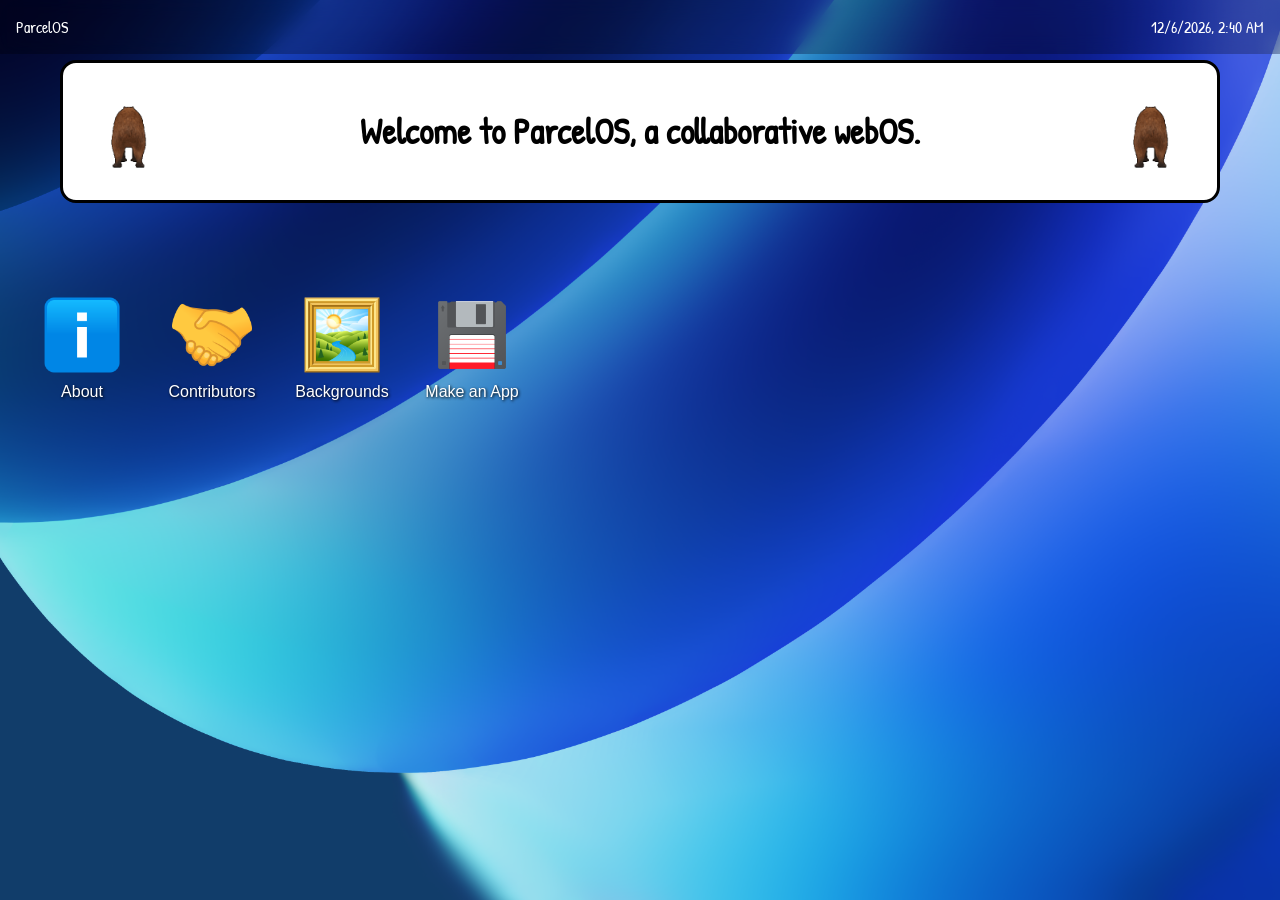
==== index.html @ aa90295a "info on how to make apps" ====
<!DOCTYPE html>
<html lang="en">

<head>
    <meta charset="UTF-8">
    <meta name="viewport" content="width=device-width, initial-scale=1.0">

    <title>ParcelOS</title>

    <link rel="preconnect" href="https://fonts.googleapis.com">
    <link rel="preconnect" href="https://fonts.gstatic.com" crossorigin>
    <link href="https://fonts.googleapis.com/css2?family=Patrick+Hand&display=swap" rel="stylesheet">

    <link rel="stylesheet" href="./style.css">
    <script src="./script.js" defer></script>
</head>

<body>

    <div class="topbar">
        <p>ParcelOS</p>
        <p id="clock">11/19/2026 8:45 PM</p>
    </div>

    <!--<h1>ParcelOS</h1>-->

    <div class="welcome" style="margin:60px">
        <img src="./assets/spinning-capybara.gif" alt="Spinning capybara">
        <h2>Welcome to ParcelOS, a collaborative webOS.</h2>
        <img src="./assets/spinning-capybara.gif" alt="Spinning capybara">
    </div>

    <div class="desktop">

        <div class="desktop-app" onclick="openApp('About ParcelOS', './apps/about.html')"> <!---About app-->
            <img src="./assets/info.png" alt="About ParcelOS">
            <p>About</p>
        </div>

        <div class="desktop-app" onclick="openApp('Contributors', './apps/contributors.html')">   <!---Contrib app-->
            <img src="./assets/contrib.png" alt="Contributors">
            <p>Contributors</p>
        </div>

        <div class="desktop-app" onclick="openApp('Backgrounds', './apps/backgrounds.html')">
            <img src="./assets/backgrounds.png" alt="Backgrounds">
            <p>Backgrounds</p>
        </div>

        <div class="desktop-app" onclick="openApp('Make An App', './apps/makeanapp.html')"> <!---Make an app-->
            <img src="./assets/floppy.png" alt="Make an App">
            <p>Make an App</p>
        </div>

    </div>

    <div id="windowContainer"></div>

</body>
</html>
---- style.css ----
* {
    box-sizing: border-box;
}

html, body {
    margin: 0;
    padding: 0;
    width: 100%;
    min-height: 100%;
    overflow-x: hidden;
}

body {
    background-size: cover;
    background-position: center;
    background-repeat: no-repeat;
    min-height: 100vh;
}

h1 {
    font-family: 'Patrick Hand', serif;
    font-size: 75px;
    text-align: center;
}

h2 {
    font-family: 'Patrick Hand', serif;
    font-size: 35px;
    text-align: center;
}

.topbar {
    position: absolute;
    top: 0;
    left: 0;
    width: 100%;
    display: flex;
    justify-content: space-between;
    align-items: center;
    backdrop-filter: blur(10px);
    background-color: rgba(0, 0, 0, 0.25);
    color: white;
    padding: 0 16px;
}

.topbar p {
    font-family: 'Patrick Hand', Serif;
    margin: 16px 0;
    transition: transform 0.15s ease-out;
}

.welcome {
    margin: 0 16px;
    padding: 16px;
    background-color: white;
    border: solid;
    border-radius: 16px;
    display: flex;
    align-items: center;
    justify-content: space-between;
    gap: 20px;
}

.welcome img {
    width: 100px;
    height: auto;
    flex-shrink: 0;
}

.welcome h2 {
    flex: 1;
}

.desktop {
    display: grid;
    grid-template-columns: repeat(5, 100px);
    gap: 30px;
    padding: 32px;
    justify-content: start;
    align-items: start;
}

.desktop-app {
    width: 100px;
    display: flex;
    flex-direction: column;
    align-items: center;
    cursor: pointer;
    transition: scale 0.2s ease-in-out;
}

.desktop-app:hover {
    scale: 1.1;
}

.desktop-app img {
    width: 80px;
    height: 80px;
    object-fit: contain;
}

.desktop-app p {
    font-family: Arial, sans-serif;
    color: white;
    text-shadow: 1px 1px 3px black;
    text-align: center;
    margin-top: 8px;
}

.window {
    position: fixed;
    width: min(700px, calc(100vw - 32px));
    height: min(500px, calc(100vh - 32px));
    background: white;
    border: 1px solid #888;
    border-radius: 12px;
    overflow: hidden;
    box-shadow: 0 10px 40px rgba(0, 0, 0, 0.3);
    display: flex;
    flex-direction: column;
}

.window-titlebar {
    height: 40px;
    min-height: 40px;
    background: #333;
    color: white;
    display: flex;
    align-items: center;
    justify-content: space-between;
    padding: 0 12px;
    cursor: grab;
    user-select: none;
}

.window-titlebar:active {
    cursor: grabbing;
}

.window-controls {
    display: flex;
    gap: 8px;
}

.window-titlebar button {
    background: transparent;
    border: none;
    color: white;
    font-size: 18px;
    cursor: pointer;
}

.window iframe {
    width: 100%;
    flex: 1;
    border: none;
    display: block;
}

@media (max-width: 600px) {
    h1 {
        font-size: 55px;
    }

    h2 {
        font-size: 26px;
    }

    .welcome img {
        width: 55px;
    }

    .welcome {
        gap: 8px;
    }

    .desktop {
        grid-template-columns: repeat(5, minmax(0, 1fr));
        gap: 12px;
        padding: 16px;
    }

    .desktop-app {
        width: 100%;
    }

    .desktop-app img {
        width: 55px;
        height: 55px;
    }
}
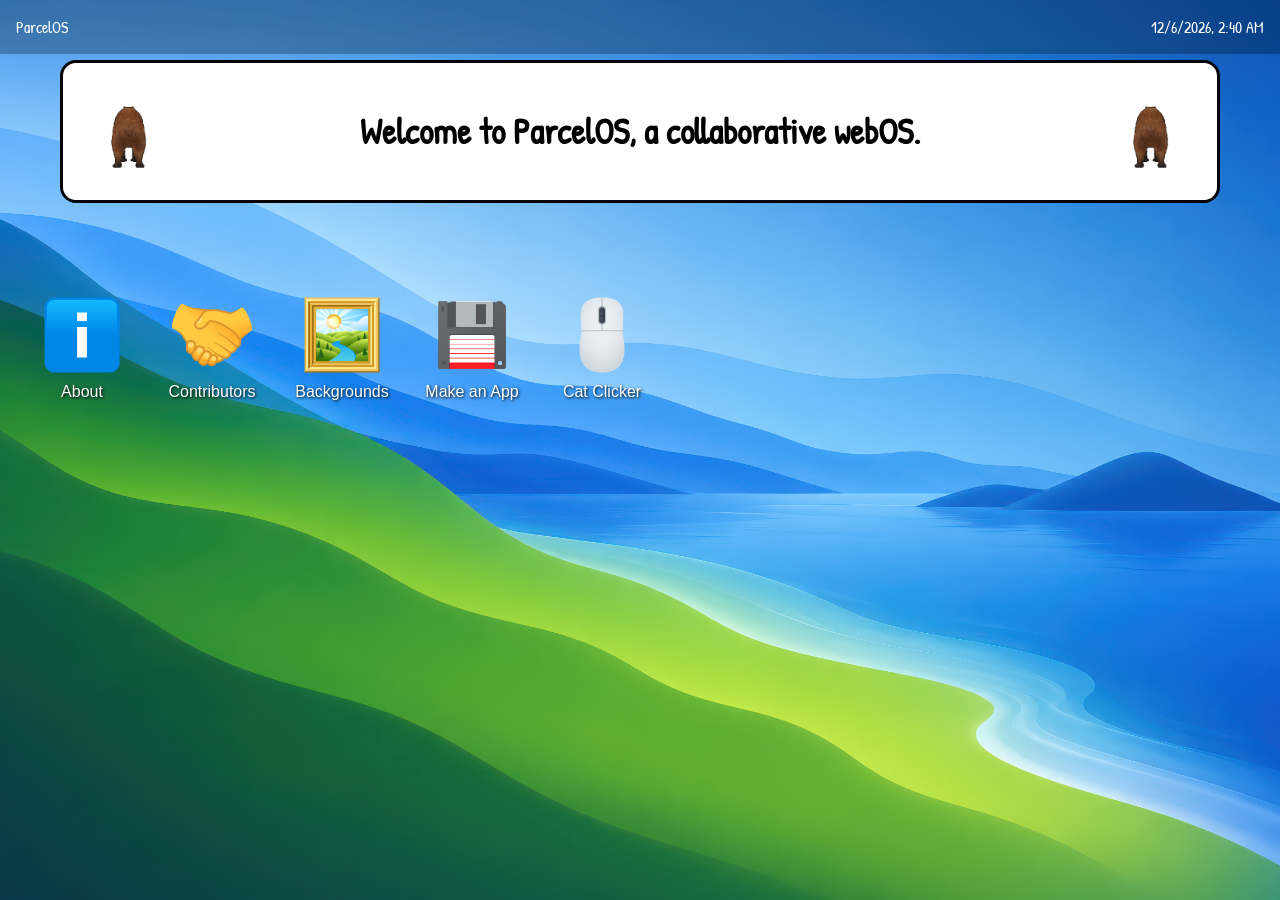
==== commit 694cabd3: "CAT CLICKER" ====
--- a/index.html
+++ b/index.html
@@ -51,7 +51,11 @@
             <img src="./assets/floppy.png" alt="Make an App">
             <p>Make an App</p>
         </div>
-
+        
+        <div class="desktop-app" onclick="openApp('Cat Clicker', './apps/clicker.html')"> <!---Clicker-->
+            <img src="./assets/clicker.png" alt="Clicker">
+            <p>Cat Clicker</p>
+        </div>
     </div>
 
     <div id="windowContainer"></div>
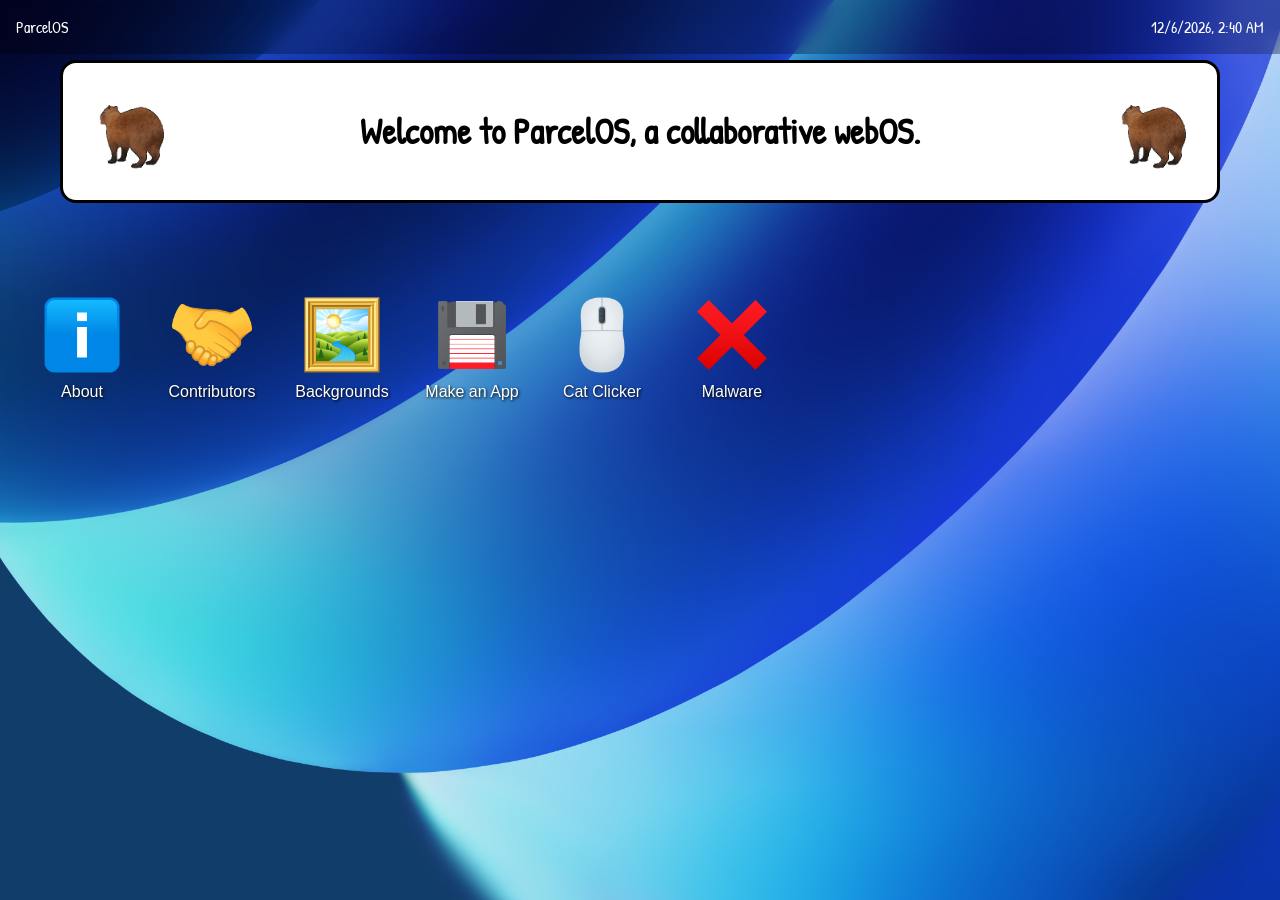
==== commit c854dcb5: "malware! now you can get haxxored" ====
--- a/index.html
+++ b/index.html
@@ -56,6 +56,10 @@
             <img src="./assets/clicker.png" alt="Clicker">
             <p>Cat Clicker</p>
         </div>
+            <div class="desktop-app" onclick="openMalwareWindows()"> <!---Malware-->
+            <img src="./assets/malware.png" alt="Malware">
+            <p>Malware</p>
+        </div>
     </div>
 
     <div id="windowContainer"></div>
--- a/style.css
+++ b/style.css
@@ -74,7 +74,7 @@
 
 .desktop {
     display: grid;
-    grid-template-columns: repeat(5, 100px);
+    grid-template-columns: repeat(10, 100px);
     gap: 30px;
     padding: 32px;
     justify-content: start;
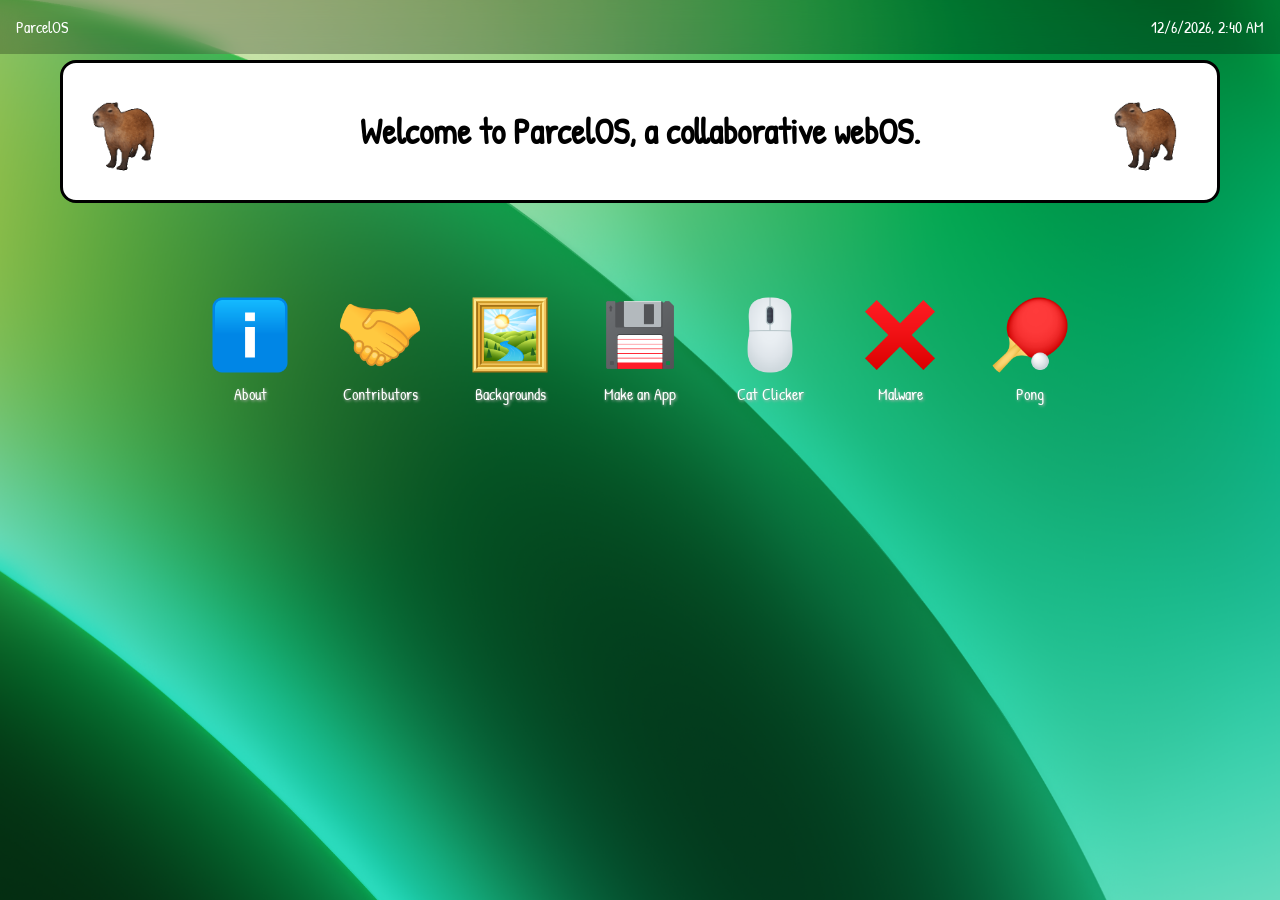
==== commit 9aad9aa9: "Added Ziv's Pong game!" ====
--- a/index.html
+++ b/index.html
@@ -60,6 +60,10 @@
             <img src="./assets/malware.png" alt="Malware">
             <p>Malware</p>
         </div>
+            <div class="desktop-app" onclick="openApp('Pong', './apps/pong.html')"> <!---Pong-->
+            <img src="./assets/pong.png" alt="Pong">
+            <p>Pong</p>
+        </div>
     </div>
 
     <div id="windowContainer"></div>
--- a/style.css
+++ b/style.css
@@ -74,10 +74,10 @@
 
 .desktop {
     display: grid;
-    grid-template-columns: repeat(10, 100px);
+    grid-template-columns: repeat(7, 100px);
     gap: 30px;
     padding: 32px;
-    justify-content: start;
+    justify-content: center;
     align-items: start;
 }
 
@@ -101,9 +101,9 @@
 }
 
 .desktop-app p {
-    font-family: Arial, sans-serif;
+    font-family: 'Patrick Hand';
     color: white;
-    text-shadow: 1px 1px 3px black;
+    text-shadow: 1px 1px 3px rgb(189, 182, 182);
     text-align: center;
     margin-top: 8px;
 }
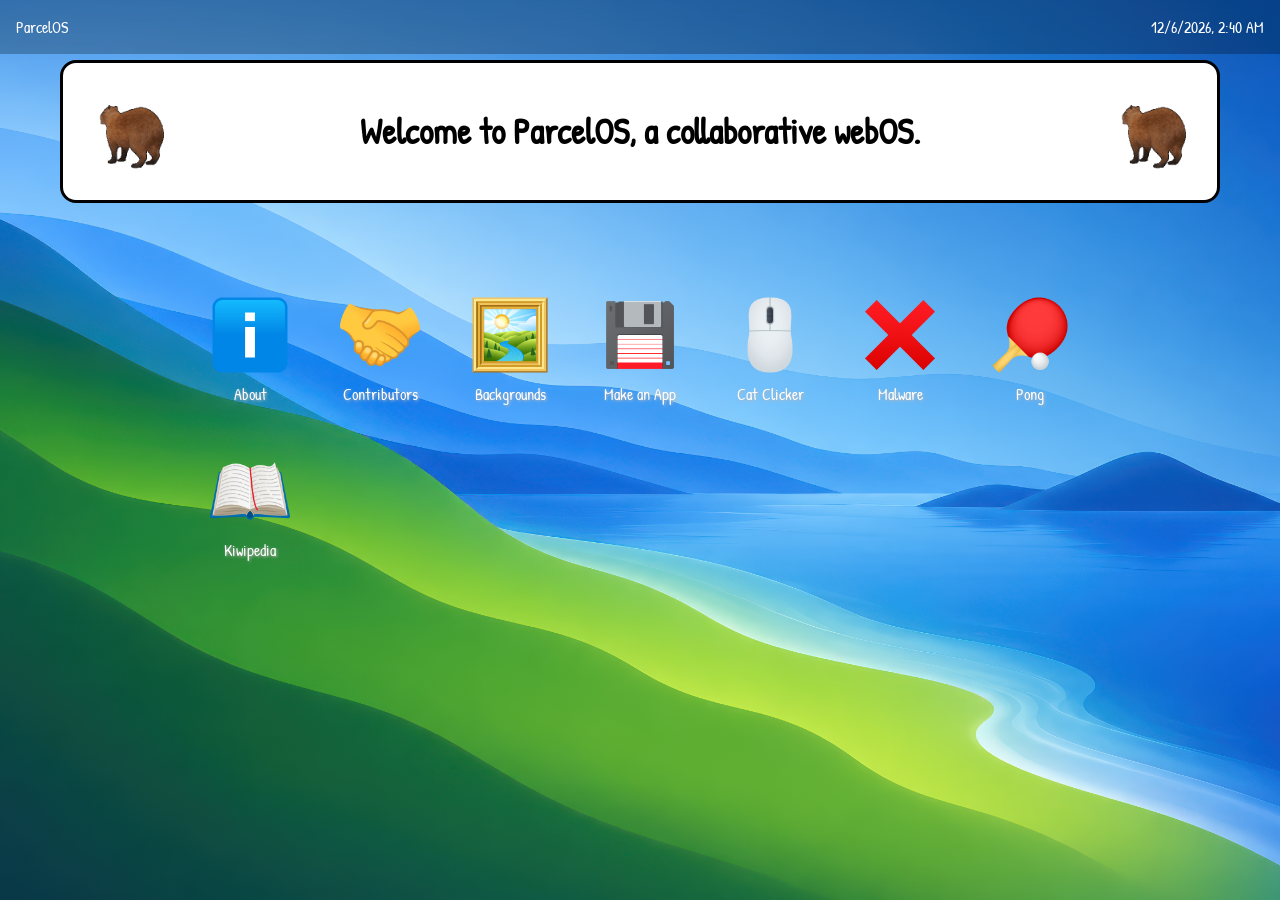
==== commit 43d62834: "kiwipedia" ====
--- a/index.html
+++ b/index.html
@@ -64,6 +64,10 @@
             <img src="./assets/pong.png" alt="Pong">
             <p>Pong</p>
         </div>
+            <div class="desktop-app" onclick="openApp('Kiwipedia', './apps/kiwipedia.html')"> <!---Kiwipedia-->
+            <img src="./assets/kiwipedia.png" alt="Kiwipedia">
+            <p>Kiwipedia</p>
+        </div>
     </div>
 
     <div id="windowContainer"></div>
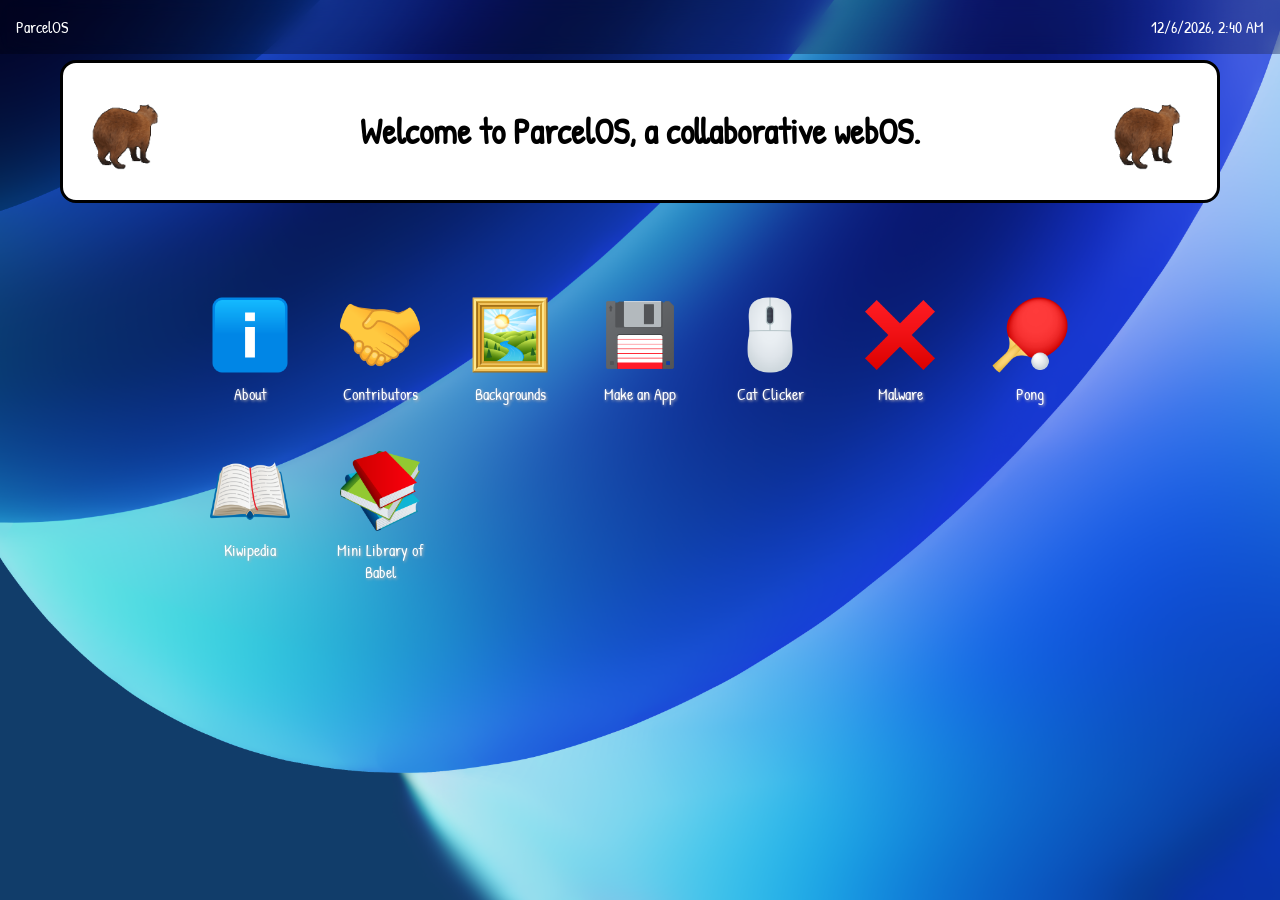
==== commit 74b6f445: "Mini library of babel!" ====
--- a/index.html
+++ b/index.html
@@ -68,6 +68,10 @@
             <img src="./assets/kiwipedia.png" alt="Kiwipedia">
             <p>Kiwipedia</p>
         </div>
+        <div class="desktop-app" onclick="openApp('Babel', './apps/babel.html')">
+            <img src="./assets/babel.png" alt="Library of Babel">
+            <p>Mini Library of Babel</p>
+        </div>
     </div>
 
     <div id="windowContainer"></div>
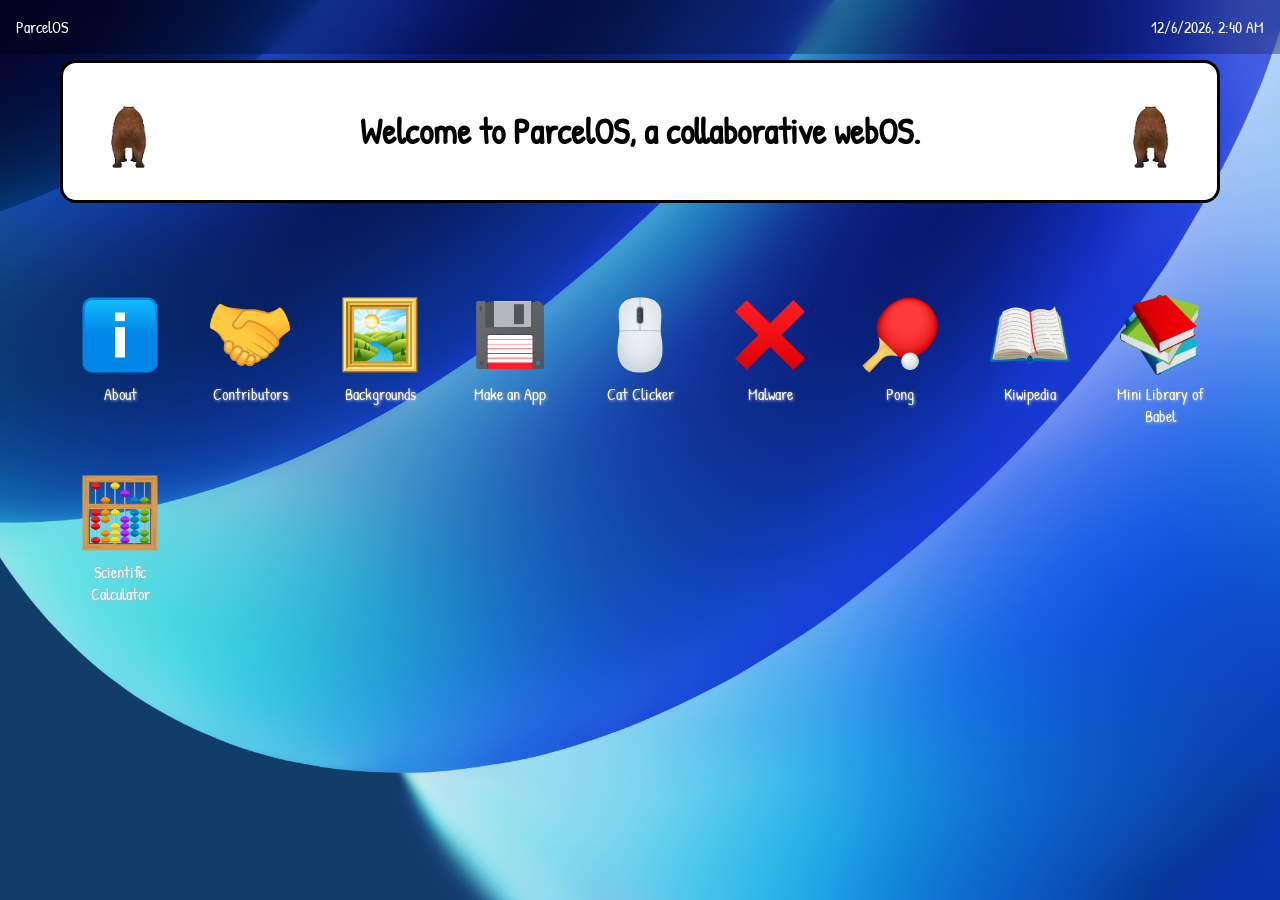
==== commit 886abcf2: "Added Prathika's scientific calculator" ====
--- a/index.html
+++ b/index.html
@@ -72,6 +72,10 @@
             <img src="./assets/babel.png" alt="Library of Babel">
             <p>Mini Library of Babel</p>
         </div>
+            <div class="desktop-app" onclick="openApp('Calculator', './apps/calculator.html')">
+            <img src="./assets/calculator.png" alt="Calculator">
+            <p>Scientific Calculator</p>
+        </div>
     </div>
 
     <div id="windowContainer"></div>
--- a/style.css
+++ b/style.css
@@ -74,7 +74,7 @@
 
 .desktop {
     display: grid;
-    grid-template-columns: repeat(7, 100px);
+    grid-template-columns: repeat(9, 100px);
     gap: 30px;
     padding: 32px;
     justify-content: center;
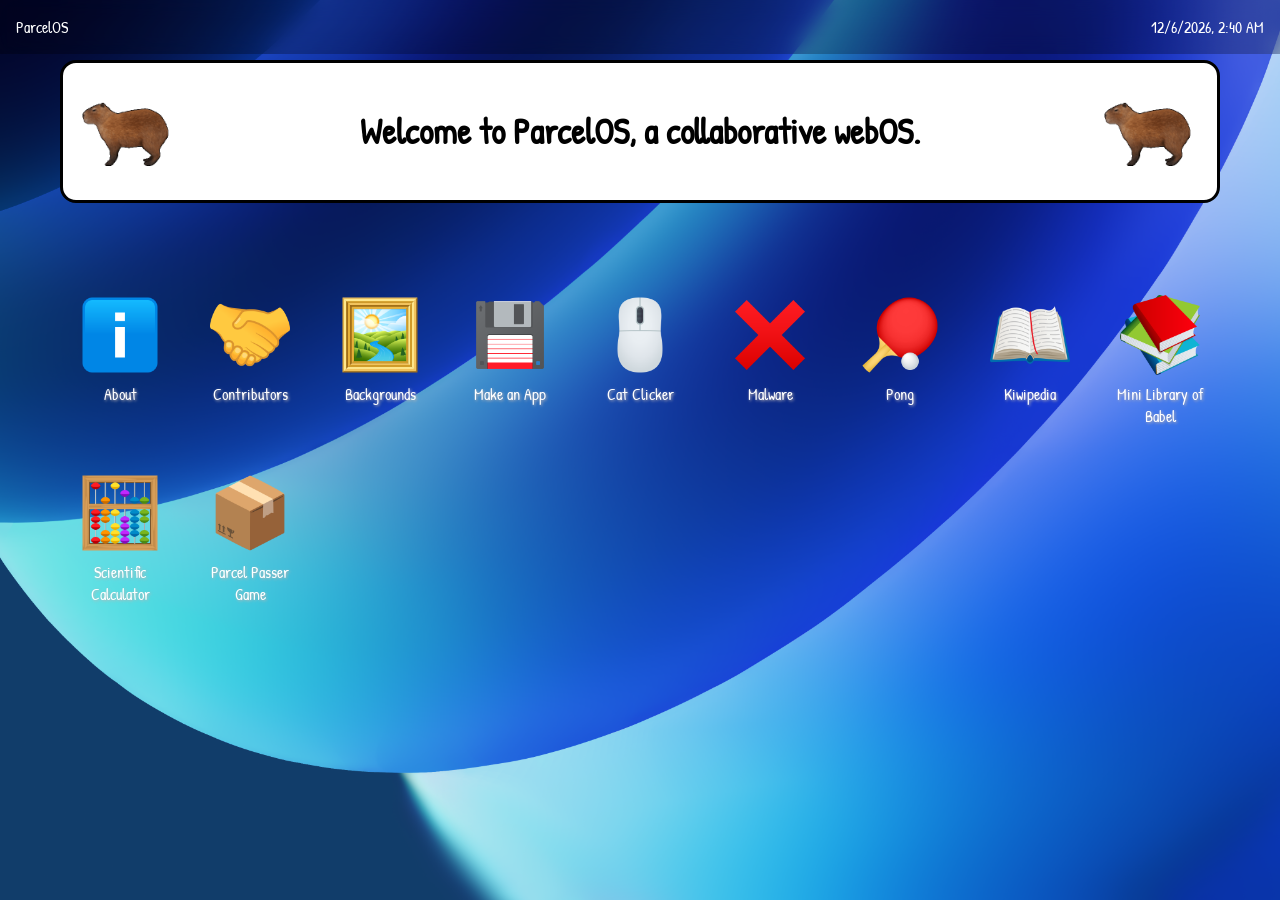
==== commit d895352a: "Added parcel passer game :)" ====
--- a/index.html
+++ b/index.html
@@ -56,15 +56,15 @@
             <img src="./assets/clicker.png" alt="Clicker">
             <p>Cat Clicker</p>
         </div>
-            <div class="desktop-app" onclick="openMalwareWindows()"> <!---Malware-->
+        <div class="desktop-app" onclick="openMalwareWindows()"> <!---Malware-->
             <img src="./assets/malware.png" alt="Malware">
             <p>Malware</p>
         </div>
-            <div class="desktop-app" onclick="openApp('Pong', './apps/pong.html')"> <!---Pong-->
+        <div class="desktop-app" onclick="openApp('Pong', './apps/pong.html')"> <!---Pong-->
             <img src="./assets/pong.png" alt="Pong">
             <p>Pong</p>
         </div>
-            <div class="desktop-app" onclick="openApp('Kiwipedia', './apps/kiwipedia.html')"> <!---Kiwipedia-->
+        <div class="desktop-app" onclick="openApp('Kiwipedia', './apps/kiwipedia.html')"> <!---Kiwipedia-->
             <img src="./assets/kiwipedia.png" alt="Kiwipedia">
             <p>Kiwipedia</p>
         </div>
@@ -72,9 +72,13 @@
             <img src="./assets/babel.png" alt="Library of Babel">
             <p>Mini Library of Babel</p>
         </div>
-            <div class="desktop-app" onclick="openApp('Calculator', './apps/calculator.html')">
+        <div class="desktop-app" onclick="openApp('Calculator', './apps/calculator.html')">
             <img src="./assets/calculator.png" alt="Calculator">
             <p>Scientific Calculator</p>
+        </div>
+            <div class="desktop-app" onclick="openApp('Parcel Passer', 'https://quantumkya.github.io/parcel-passer/index.html')">
+            <img src="./assets/package.png" alt="Package">
+            <p>Parcel Passer Game</p>
         </div>
     </div>
 
